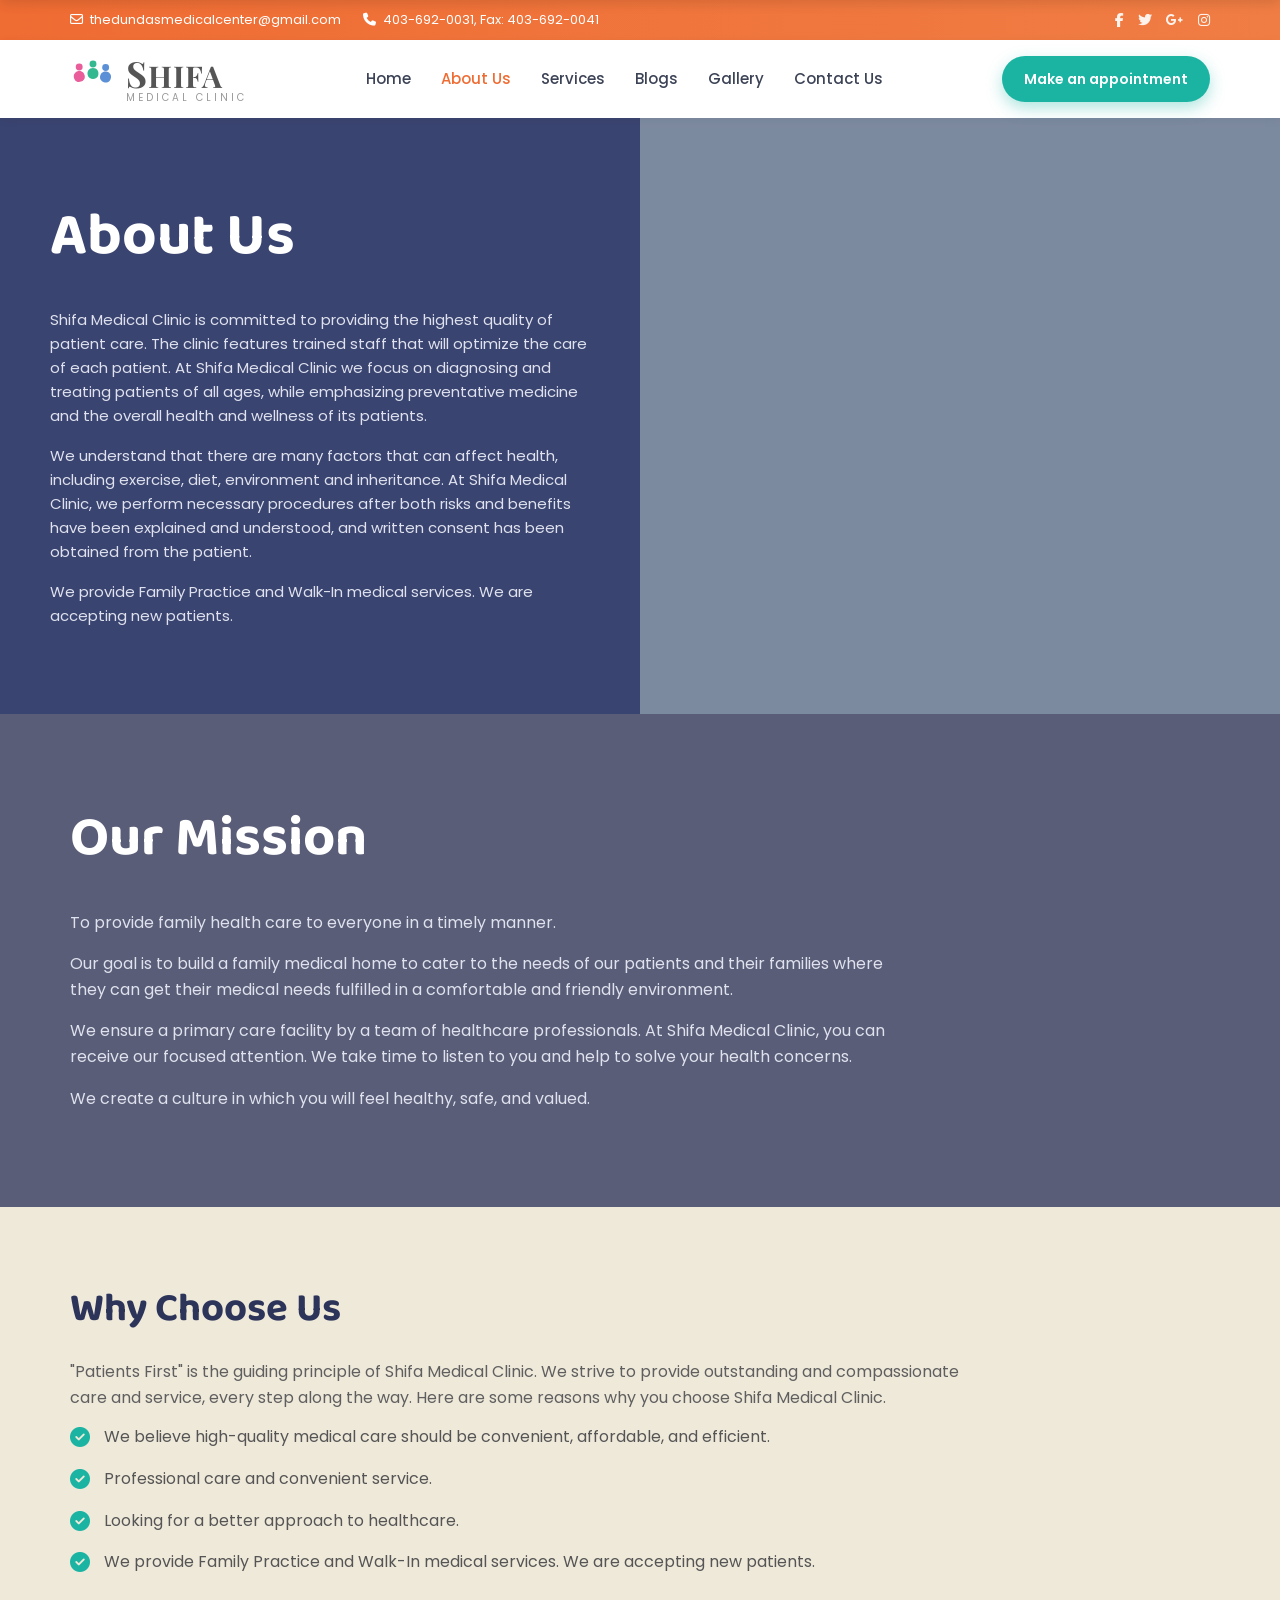
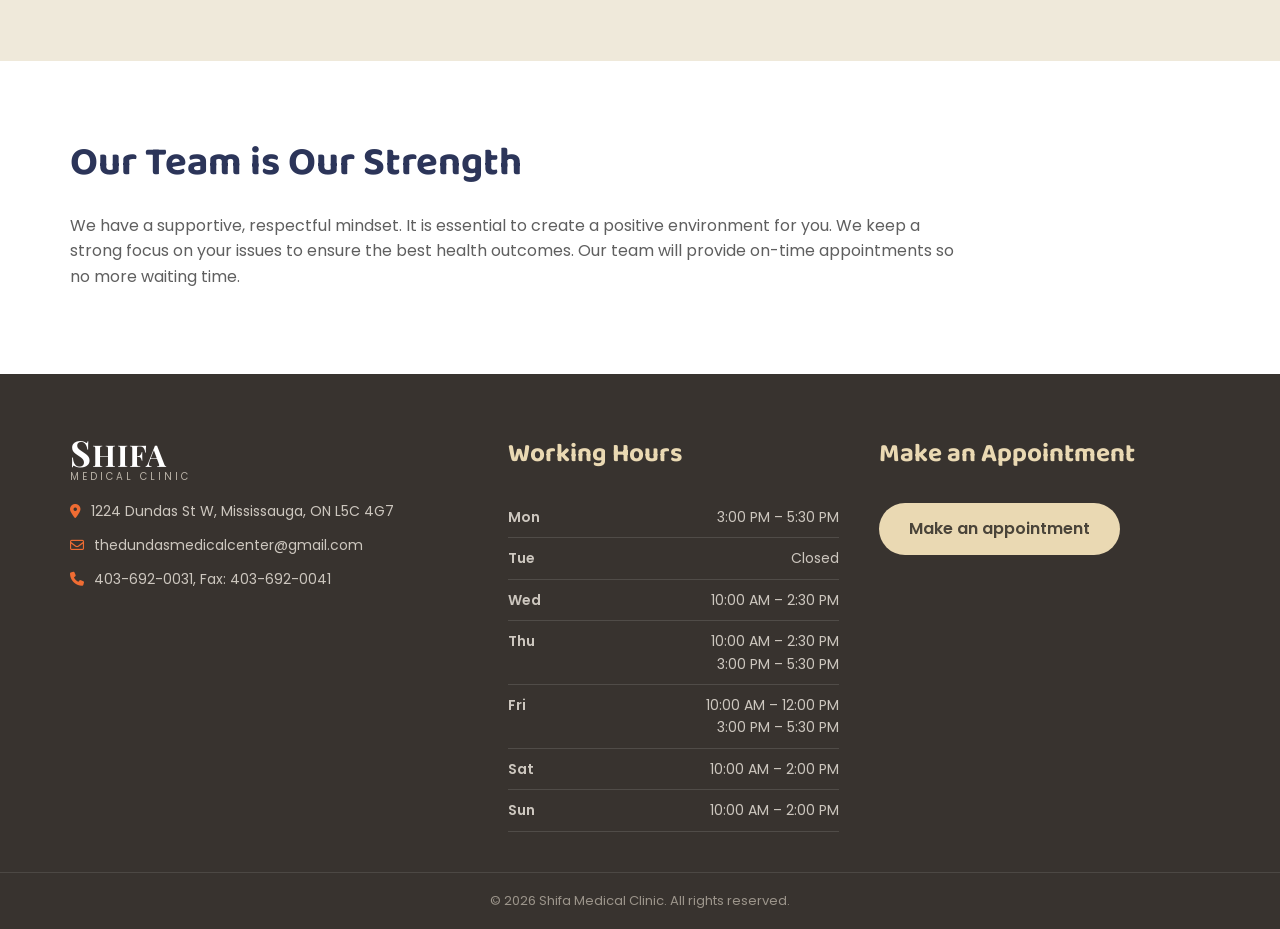
==== about.html @ 9378dd95 "Shifa Medical Clinic site (previous-style replica)" ====
<!DOCTYPE html>
<html lang="en">
<head>
  <meta charset="UTF-8" />
  <meta name="viewport" content="width=device-width, initial-scale=1.0" />
  <title>About Us — Shifa Medical Clinic</title>
  <meta name="description" content="Shifa Medical Clinic is committed to providing the highest quality of patient care in Mississauga, ON." />
  <link rel="preconnect" href="https://fonts.googleapis.com" />
  <link rel="preconnect" href="https://fonts.gstatic.com" crossorigin />
  <link href="https://fonts.googleapis.com/css2?family=Baloo+2:wght@500;600;700;800&family=Poppins:wght@300;400;500;600;700&family=Playfair+Display:wght@700&display=swap" rel="stylesheet" />
  <link rel="stylesheet" href="https://cdnjs.cloudflare.com/ajax/libs/font-awesome/6.5.1/css/all.min.css" />
  <link rel="stylesheet" href="css/style.css?v=2" />
</head>
<body>

  <div class="sticky-nav">
    <div class="container">
      <nav class="nav">
        <a href="index.html">Home</a>
        <a href="about.html" class="active">About Us</a>
        <a href="services.html">Services</a>
        <a href="blogs.html">Blogs</a>
        <a href="gallery.html">Gallery</a>
        <a href="contact.html">Contact Us</a>
      </nav>
    </div>
  </div>

  <div class="topbar">
    <div class="container">
      <div class="topbar-left">
        <span><i class="fa-regular fa-envelope"></i> thedundasmedicalcenter@gmail.com</span>
        <span><i class="fa-solid fa-phone"></i> 403-692-0031, Fax: 403-692-0041</span>
      </div>
      <div class="topbar-social">
        <a href="#" aria-label="Facebook"><i class="fa-brands fa-facebook-f"></i></a>
        <a href="#" aria-label="Twitter"><i class="fa-brands fa-twitter"></i></a>
        <a href="#" aria-label="Google"><i class="fa-brands fa-google-plus-g"></i></a>
        <a href="#" aria-label="Instagram"><i class="fa-brands fa-instagram"></i></a>
      </div>
    </div>
  </div>

  <header class="header">
    <div class="container">
      <a href="index.html" class="brand">
        <svg class="logo-mark" viewBox="0 0 80 70" xmlns="http://www.w3.org/2000/svg" aria-hidden="true">
          <g>
            <circle cx="16" cy="14" r="6" fill="#e85d9a"/>
            <path d="M16 21c7 0 11 6 9 13-1 4-5 6-9 6s-8-2-9-6c-2-7 2-13 9-13z" fill="#e85d9a" transform="rotate(-18 16 30)"/>
            <circle cx="40" cy="9" r="6" fill="#34b88f"/>
            <path d="M40 16c7 0 11 6 9 13-1 4-5 6-9 6s-8-2-9-6c-2-7 2-13 9-13z" fill="#34b88f"/>
            <circle cx="62" cy="15" r="6" fill="#5b8fd6"/>
            <path d="M62 22c7 0 11 6 9 13-1 4-5 6-9 6s-8-2-9-6c-2-7 2-13 9-13z" fill="#5b8fd6" transform="rotate(18 62 31)"/>
          </g>
        </svg>
        <span class="logo-text">
          <span class="shifa"><span>S</span>HIFA</span>
          <span class="sub">MEDICAL CLINIC</span>
        </span>
      </a>
      <nav class="nav">
        <a href="index.html">Home</a>
        <a href="about.html" class="active">About Us</a>
        <a href="services.html">Services</a>
        <a href="blogs.html">Blogs</a>
        <a href="gallery.html">Gallery</a>
        <a href="contact.html">Contact Us</a>
      </nav>
      <a href="contact.html" class="btn-appoint">Make an appointment</a>
      <button class="nav-toggle" aria-label="Menu"><i class="fa-solid fa-bars"></i></button>
    </div>
  </header>

  <!-- ===== About split ===== -->
  <section class="about-split">
    <div class="text">
      <h1>About Us</h1>
      <p>Shifa Medical Clinic is committed to providing the highest quality of patient care. The clinic features trained staff that will optimize the care of each patient. At Shifa Medical Clinic we focus on diagnosing and treating patients of all ages, while emphasizing preventative medicine and the overall health and wellness of its patients.</p>
      <p>We understand that there are many factors that can affect health, including exercise, diet, environment and inheritance. At Shifa Medical Clinic, we perform necessary procedures after both risks and benefits have been explained and understood, and written consent has been obtained from the patient.</p>
      <p>We provide Family Practice and Walk-In medical services. We are accepting new patients.</p>
    </div>
    <div class="img" style="background-image:url('https://images.unsplash.com/photo-1538108149393-fbbd81895907?auto=format&fit=crop&w=1200&q=80'); background-color:#7c8aa0;"></div>
  </section>

  <!-- ===== Our Mission ===== -->
  <section class="mission">
    <div class="container">
      <h2>Our Mission</h2>
      <p>To provide family health care to everyone in a timely manner.</p>
      <p>Our goal is to build a family medical home to cater to the needs of our patients and their families where they can get their medical needs fulfilled in a comfortable and friendly environment.</p>
      <p>We ensure a primary care facility by a team of healthcare professionals. At Shifa Medical Clinic, you can receive our focused attention. We take time to listen to you and help to solve your health concerns.</p>
      <p>We create a culture in which you will feel healthy, safe, and valued.</p>
    </div>
  </section>

  <!-- ===== Why choose us ===== -->
  <section class="about-block">
    <div class="container">
      <h2>Why Choose Us</h2>
      <p>"Patients First" is the guiding principle of Shifa Medical Clinic. We strive to provide outstanding and compassionate care and service, every step along the way. Here are some reasons why you choose Shifa Medical Clinic.</p>
      <ul class="check-list">
        <li><i class="fa-solid fa-circle-check"></i> We believe high-quality medical care should be convenient, affordable, and efficient.</li>
        <li><i class="fa-solid fa-circle-check"></i> Professional care and convenient service.</li>
        <li><i class="fa-solid fa-circle-check"></i> Looking for a better approach to healthcare.</li>
        <li><i class="fa-solid fa-circle-check"></i> We provide Family Practice and Walk-In medical services. We are accepting new patients.</li>
      </ul>
    </div>
  </section>

  <!-- ===== Team is our strength ===== -->
  <section class="about-block">
    <div class="container">
      <h2>Our Team is Our Strength</h2>
      <p>We have a supportive, respectful mindset. It is essential to create a positive environment for you. We keep a strong focus on your issues to ensure the best health outcomes. Our team will provide on-time appointments so no more waiting time.</p>
    </div>
  </section>

  <!-- ===== Footer ===== -->
  <footer class="footer">
    <div class="container">
      <div class="footer-grid">
        <div>
          <div class="brand shifa-white">
            <span class="logo-text">
              <span class="shifa"><span>S</span>HIFA</span>
              <span class="sub">MEDICAL CLINIC</span>
            </span>
          </div>
          <ul class="footer-contact">
            <li><i class="fa-solid fa-location-dot"></i> 1224 Dundas St W, Mississauga, ON L5C 4G7</li>
            <li><i class="fa-regular fa-envelope"></i> thedundasmedicalcenter@gmail.com</li>
            <li><i class="fa-solid fa-phone"></i> 403-692-0031, Fax: 403-692-0041</li>
          </ul>
        </div>
        <div>
          <h4>Working Hours</h4>
          <ul class="hours-list">
            <li><span>Mon</span><span>3:00 PM – 5:30 PM</span></li>
            <li><span>Tue</span><span>Closed</span></li>
            <li><span>Wed</span><span>10:00 AM – 2:30 PM</span></li>
            <li><span>Thu</span><span>10:00 AM – 2:30 PM<br>3:00 PM – 5:30 PM</span></li>
            <li><span>Fri</span><span>10:00 AM – 12:00 PM<br>3:00 PM – 5:30 PM</span></li>
            <li><span>Sat</span><span>10:00 AM – 2:00 PM</span></li>
            <li><span>Sun</span><span>10:00 AM – 2:00 PM</span></li>
          </ul>
        </div>
        <div>
          <h4>Make an Appointment</h4>
          <a href="contact.html" class="btn-cream">Make an appointment</a>
        </div>
      </div>
    </div>
    <div class="footer-bottom">© 2026 Shifa Medical Clinic. All rights reserved.</div>
  </footer>

  <button class="to-top" aria-label="Back to top"><i class="fa-solid fa-chevron-up"></i></button>
  <script src="js/main.js?v=2"></script>
</body>
</html>
---- css/style.css ----
/* =========================================================
   Shifa Medical Clinic — replica of the previous website
   ========================================================= */

:root {
  --orange: #ef6c33;
  --orange-dark: #e35d27;
  --orange-card: #e8773a;
  --teal: #1bb4a3;
  --teal-dark: #159486;
  --pink: #e587a9;
  --yellow: #f0a92e;
  --coral: #df5b43;
  --navy: #2c3559;
  --navy-soft: #3a4470;
  --cream: #efe9da;
  --cream-2: #f3eee2;
  --slate: #595d77;        /* doctors section */
  --footer: #38332f;       /* dark footer */
  --gold: #ead9b3;
  --text: #444;
  --muted: #8b8b8b;
}

* { margin: 0; padding: 0; box-sizing: border-box; }

html { scroll-behavior: smooth; }

body {
  font-family: "Poppins", "Segoe UI", Arial, sans-serif;
  color: var(--text);
  line-height: 1.6;
  background: #fff;
  overflow-x: hidden;
}

img { max-width: 100%; display: block; }
a { text-decoration: none; color: inherit; }
ul { list-style: none; }

h1, h2, h3, h4 { font-family: "Baloo 2", "Poppins", sans-serif; font-weight: 700; color: var(--navy); }

.container { width: 100%; max-width: 1180px; margin: 0 auto; padding: 0 20px; }

/* ---------- Top contact bar ---------- */
.topbar {
  background: linear-gradient(90deg, var(--orange) 0%, #f07d44 100%);
  color: #fff;
  font-size: 13px;
}
.topbar .container {
  display: flex;
  align-items: center;
  justify-content: space-between;
  min-height: 40px;
  flex-wrap: wrap;
  gap: 6px;
}
.topbar-left { display: flex; align-items: center; gap: 22px; flex-wrap: wrap; }
.topbar-left span { display: inline-flex; align-items: center; gap: 7px; }
.topbar-social { display: flex; align-items: center; gap: 14px; }
.topbar-social a { opacity: .9; transition: opacity .2s; font-size: 14px; }
.topbar-social a:hover { opacity: 1; }

/* ---------- Header / main nav ---------- */
.header {
  background: #fff;
  box-shadow: 0 2px 10px rgba(0, 0, 0, .05);
  position: relative;
  z-index: 60;
}
.header .container {
  display: flex;
  align-items: center;
  justify-content: space-between;
  min-height: 78px;
  gap: 20px;
}

/* Brand / logo */
.brand { display: flex; align-items: center; gap: 10px; }
.brand .logo-mark { width: 46px; height: 46px; flex-shrink: 0; }
.brand .logo-text { line-height: 1; }
.brand .logo-text .shifa {
  font-family: "Playfair Display", Georgia, serif;
  font-size: 30px;
  font-weight: 700;
  letter-spacing: 1px;
  color: #555;
}
.brand .logo-text .shifa span:first-child { font-size: 36px; }
.brand .logo-text .sub {
  display: block;
  font-size: 10px;
  letter-spacing: 3px;
  color: #9a9a9a;
  margin-top: 2px;
}

/* Nav links */
.nav { display: flex; align-items: center; gap: 30px; }
.nav a {
  font-size: 15px;
  font-weight: 500;
  color: #3c4356;
  transition: color .2s;
  position: relative;
}
.nav a:hover { color: var(--orange); }
.nav a.active { color: var(--orange); }

.btn-appoint {
  background: var(--teal);
  color: #fff !important;
  padding: 12px 22px;
  border-radius: 30px;
  font-size: 14px;
  font-weight: 600;
  white-space: nowrap;
  box-shadow: 0 6px 16px rgba(27, 180, 163, .35);
  transition: background .2s, transform .2s;
}
.btn-appoint:hover { background: var(--teal-dark); transform: translateY(-1px); }

.nav-toggle {
  display: none;
  background: none;
  border: none;
  font-size: 24px;
  color: var(--navy);
  cursor: pointer;
}

/* Sticky periwinkle nav appears on scroll */
.sticky-nav {
  position: fixed;
  top: 0; left: 0; right: 0;
  background: #9ca0d4;
  z-index: 200;
  transform: translateY(-100%);
  transition: transform .35s ease;
  box-shadow: 0 3px 12px rgba(0, 0, 0, .12);
}
.sticky-nav.show { transform: translateY(0); }
.sticky-nav .container {
  display: flex;
  align-items: center;
  justify-content: center;
  min-height: 52px;
}
.sticky-nav .nav a { color: #2f3556; }
.sticky-nav .nav a:hover, .sticky-nav .nav a.active { color: var(--orange); }

/* ---------- Hero slider ---------- */
.hero {
  position: relative;
  height: 560px;
  overflow: hidden;
  background: #cfd2da;
}
.slide {
  position: absolute;
  inset: 0;
  background-size: cover;
  background-position: center;
  display: flex;
  align-items: center;
  justify-content: center;
  text-align: center;
  opacity: 0;
  transition: opacity 1s ease;
  padding: 0 40px 120px;
}
.slide::before {
  content: "";
  position: absolute;
  inset: 0;
  background: rgba(255, 255, 255, .12);
}
.slide.active { opacity: 1; z-index: 2; }
.slide-text {
  position: relative;
  z-index: 3;
  max-width: 900px;
}
.slide-text h2 {
  font-size: 52px;
  line-height: 1.15;
  color: #fff;
  text-shadow: 0 2px 14px rgba(0, 0, 0, .35);
}
.slide-text h2 .accent { color: var(--orange); }
.slide-text .phone {
  margin-top: 14px;
  font-size: 30px;
  font-weight: 600;
  color: #fff;
  text-shadow: 0 2px 10px rgba(0, 0, 0, .35);
}
.slide.dark .slide-text h2 { color: #2f3340; text-shadow: none; }

.hero-arrow {
  position: absolute;
  top: 45%;
  z-index: 10;
  width: 46px; height: 46px;
  border-radius: 50%;
  background: rgba(54, 60, 100, .7);
  color: #fff;
  border: none;
  cursor: pointer;
  display: grid;
  place-items: center;
  font-size: 16px;
  transition: background .2s;
}
.hero-arrow:hover { background: rgba(54, 60, 100, .95); }
.hero-arrow.prev { left: 18px; }
.hero-arrow.next { right: 18px; }

/* ---------- Three feature cards ---------- */
.feature-cards {
  position: relative;
  z-index: 20;
  margin-top: -110px;
}
.feature-cards .grid {
  display: grid;
  grid-template-columns: repeat(3, 1fr);
  gap: 26px;
}
.fcard {
  border-radius: 4px;
  padding: 36px 30px 40px;
  color: #fff;
  text-align: center;
  box-shadow: 0 18px 40px rgba(0, 0, 0, .18);
  min-height: 250px;
}
.fcard .ficon { font-size: 46px; margin-bottom: 14px; }
.fcard h3 { color: #fff; font-size: 24px; margin-bottom: 12px; }
.fcard p { font-size: 14px; opacity: .95; }
.fcard.pink { background: var(--pink); }
.fcard.teal { background: var(--teal); text-align: left; }
.fcard.teal .ficon, .fcard.teal h3 { text-align: center; }
.fcard.orange { background: var(--orange-card); }

/* live open/closed status badge */
.clinic-status {
  display: flex;
  align-items: center;
  gap: 9px;
  width: fit-content;
  margin: 0 auto 16px;
  background: rgba(255, 255, 255, .18);
  border-radius: 30px;
  padding: 6px 16px;
  font-size: 13px;
  font-weight: 600;
  letter-spacing: .4px;
  color: #fff;
}
.clinic-status .dot {
  width: 10px; height: 10px;
  border-radius: 50%;
  background: #e0e0e0;
  flex-shrink: 0;
}
.clinic-status.open .dot {
  background: #2fe07a;
  box-shadow: 0 0 0 0 rgba(47, 224, 122, .7);
  animation: clinic-pulse 1.6s infinite;
}
@keyframes clinic-pulse {
  0% { box-shadow: 0 0 0 0 rgba(47, 224, 122, .6); }
  70% { box-shadow: 0 0 0 9px rgba(47, 224, 122, 0); }
  100% { box-shadow: 0 0 0 0 rgba(47, 224, 122, 0); }
}
.hours-list li.today {
  background: rgba(255, 255, 255, .16);
  border-radius: 6px;
  margin: 0 -12px;
  padding-left: 12px;
  padding-right: 12px;
}

/* today-only opening hours card */
.clinic-today { text-align: center; }
.clinic-today .clinic-status { margin-bottom: 18px; }
.today-label {
  font-size: 12px;
  letter-spacing: 2.5px;
  text-transform: uppercase;
  opacity: .85;
}
.today-hours {
  margin-top: 8px;
  font-family: "Baloo 2", sans-serif;
  font-weight: 700;
  font-size: 28px;
  line-height: 1.3;
}
.today-hours .line { display: block; }
.today-address {
  margin-top: 16px;
  font-size: 13px;
  opacity: .9;
}

.hours-list { margin-top: 6px; }
.hours-list li {
  display: flex;
  justify-content: space-between;
  align-items: flex-start;
  gap: 16px;
  padding: 9px 0;
  font-size: 14px;
  border-bottom: 1px solid rgba(255, 255, 255, .25);
}
.hours-list li span:first-child { font-weight: 600; white-space: nowrap; }
.hours-list li span:last-child { text-align: right; }

.btn-outline-white {
  display: inline-block;
  margin-top: 18px;
  border: 2px solid rgba(255, 255, 255, .85);
  color: #fff;
  padding: 10px 26px;
  border-radius: 30px;
  font-size: 14px;
  font-weight: 600;
  transition: background .2s, color .2s;
}
.btn-outline-white:hover { background: #fff; color: var(--orange-card); }

/* ---------- Why choose us + feedback ---------- */
.why-section { background: var(--cream); padding: 80px 0 90px; }
.why-grid {
  display: grid;
  grid-template-columns: 1fr 1fr;
  gap: 60px;
}
.section-title { font-size: 44px; color: var(--navy); margin-bottom: 22px; }
.why-section p.lead { color: #6c6c6c; margin-bottom: 26px; }
.check-list li {
  display: flex;
  align-items: flex-start;
  gap: 14px;
  margin-bottom: 16px;
  color: #555;
}
.check-list li i {
  color: var(--teal);
  font-size: 20px;
  margin-top: 3px;
  flex-shrink: 0;
}

/* feedback form */
.feedback-form label {
  display: block;
  font-size: 14px;
  color: #555;
  margin: 14px 0 6px;
}
.feedback-form input,
.feedback-form textarea {
  width: 100%;
  background: rgba(255, 255, 255, .6);
  border: 1px solid #e2dccb;
  border-radius: 3px;
  padding: 12px 14px;
  font-family: inherit;
  font-size: 14px;
  color: #444;
}
.feedback-form input:focus,
.feedback-form textarea:focus { outline: 2px solid var(--orange); background: #fff; }
.form-row { display: grid; grid-template-columns: 1fr 1fr; gap: 18px; }
.captcha-row { display: flex; align-items: center; gap: 18px; margin-top: 20px; }
.captcha-row .q { font-size: 15px; color: #555; }
.captcha-row input { width: 80px; }
.btn-submit {
  background: var(--orange);
  color: #fff;
  border: none;
  padding: 12px 40px;
  border-radius: 30px;
  font-size: 15px;
  font-weight: 600;
  cursor: pointer;
  transition: background .2s;
}
.btn-submit:hover { background: var(--orange-dark); }
.form-msg { margin-top: 14px; color: var(--teal-dark); font-weight: 600; display: none; }

/* ---------- Services (home, orange bg) ---------- */
.services-home { background: var(--yellow); padding: 70px 0 80px; }
.svc-grid {
  display: grid;
  grid-template-columns: repeat(3, 1fr);
  gap: 50px 30px;
}
.svc-item { text-align: center; padding: 0 10px; }
.svc-circle {
  width: 130px; height: 130px;
  border-radius: 50%;
  background: var(--coral);
  color: #fff;
  display: grid;
  place-items: center;
  font-size: 52px;
  margin: 0 auto 18px;
  box-shadow: 0 10px 22px rgba(0, 0, 0, .12);
}
.svc-item h3 { color: #fff; font-size: 26px; font-weight: 600; margin-bottom: 10px; }
.svc-item p { color: #fff; font-size: 14px; font-weight: 500; opacity: .95; }
.services-home .center-btn { text-align: center; margin-top: 55px; }
.btn-view-all {
  display: inline-flex;
  align-items: center;
  gap: 10px;
  border: 2px solid #fff;
  color: #fff;
  padding: 13px 34px;
  border-radius: 30px;
  font-weight: 600;
  letter-spacing: 1px;
  transition: background .2s, color .2s;
}
.btn-view-all:hover { background: #fff; color: var(--coral); }

/* ---------- Doctors section ---------- */
.doctors { background: var(--slate); padding: 70px 0 80px; text-align: center; }
.doctors h2 { color: var(--gold); font-size: 40px; letter-spacing: 1px; }
.doctors .sub { color: #d8d9e2; max-width: 720px; margin: 14px auto 50px; font-size: 15px; }
.team-cols {
  display: grid;
  grid-template-columns: 1fr 1fr;
  gap: 60px;
}
.team-col > h3 { color: var(--gold); font-size: 30px; margin-bottom: 30px; }
.team-row { display: flex; justify-content: center; gap: 40px; flex-wrap: wrap; }
.person { width: 200px; }
.person .avatar { width: 150px; height: 170px; margin: 0 auto 14px; }
.person h4 { color: var(--gold); font-size: 20px; font-family: "Baloo 2", sans-serif; }
.person .deg { color: #d8d9e2; font-size: 13px; margin-top: 2px; }

/* ---------- Footer ---------- */
.footer { background: var(--footer); color: #cdc7bf; padding: 60px 0 0; }
.footer-grid {
  display: grid;
  grid-template-columns: 1.2fr 1fr 1fr;
  gap: 40px;
  padding-bottom: 40px;
}
.footer .shifa-white .shifa {
  font-family: "Playfair Display", Georgia, serif;
  font-size: 30px;
  color: #fff;
  letter-spacing: 1px;
}
.footer .shifa-white .sub { font-size: 10px; letter-spacing: 3px; color: #b9b2a7; }
.footer .brand { margin-bottom: 18px; }
.footer-contact li { display: flex; gap: 10px; margin-bottom: 12px; font-size: 14px; align-items: flex-start; }
.footer-contact li i { color: var(--orange); margin-top: 4px; }
.footer h4 { color: var(--gold); font-size: 26px; margin-bottom: 22px; }
.footer .hours-list li { border-color: rgba(255, 255, 255, .12); color: #cdc7bf; }
.btn-cream {
  display: inline-block;
  background: var(--gold);
  color: #4a4439;
  padding: 13px 30px;
  border-radius: 30px;
  font-weight: 600;
  margin-top: 6px;
  transition: filter .2s;
}
.btn-cream:hover { filter: brightness(1.05); }
.footer-bottom {
  border-top: 1px solid rgba(255, 255, 255, .1);
  text-align: center;
  padding: 18px 0;
  font-size: 13px;
  color: #9c958b;
}

/* ---------- Scroll-to-top ---------- */
.to-top {
  position: fixed;
  right: 22px; bottom: 22px;
  width: 46px; height: 46px;
  border-radius: 50%;
  background: var(--teal);
  color: #fff;
  border: none;
  cursor: pointer;
  display: grid;
  place-items: center;
  font-size: 18px;
  opacity: 0;
  pointer-events: none;
  transition: opacity .3s, background .2s;
  z-index: 150;
  box-shadow: 0 6px 16px rgba(0, 0, 0, .2);
}
.to-top.show { opacity: 1; pointer-events: auto; }
.to-top:hover { background: var(--teal-dark); }

/* ---------- Generic page banner ---------- */
.page-hero {
  background: var(--slate);
  color: #fff;
  padding: 70px 0;
}
.page-hero h1 { color: #fff; font-size: 56px; }

/* ---------- About ---------- */
.about-split { display: grid; grid-template-columns: 1fr 1fr; }
.about-split .text {
  background: var(--navy-soft);
  color: #fff;
  padding: 70px 50px;
}
.about-split .text h1 { color: #fff; font-size: 60px; margin-bottom: 24px; }
.about-split .text p { color: #dfe2ee; margin-bottom: 16px; font-size: 15px; }
.about-split .img { background-size: cover; background-position: center; min-height: 400px; }

.mission {
  background: var(--slate);
  color: #fff;
  padding: 80px 0;
}
.mission h2 { color: #fff; font-size: 56px; margin-bottom: 26px; }
.mission p { color: #dfe2ee; margin-bottom: 16px; max-width: 820px; }

.about-block { padding: 70px 0; }
.about-block:nth-child(even) { background: var(--cream); }
.about-block h2 { font-size: 40px; margin-bottom: 18px; }
.about-block p { color: #5f5f5f; margin-bottom: 14px; max-width: 900px; }

/* ---------- Services page ---------- */
.services-page { background: var(--cream-2); padding: 70px 0 80px; }
.svc-page-grid {
  display: grid;
  grid-template-columns: repeat(3, 1fr);
  gap: 50px 36px;
}
.svc-card { text-align: center; }
.svc-card .circle {
  width: 150px; height: 150px;
  border-radius: 50%;
  background: var(--teal);
  color: #fff;
  display: grid; place-items: center;
  font-size: 62px;
  margin: 0 auto 22px;
}
.svc-card h3 { color: var(--teal-dark); font-size: 26px; margin-bottom: 12px; }
.svc-card p { color: #777; font-size: 14px; margin-bottom: 18px; }
.btn-details {
  display: inline-block;
  background: var(--teal);
  color: #fff;
  padding: 10px 26px;
  border-radius: 30px;
  font-size: 14px;
  font-weight: 600;
  transition: background .2s;
}
.btn-details:hover { background: var(--teal-dark); }

/* service detail blocks */
.svc-detail { padding: 60px 0; border-bottom: 1px solid #eee; }
.svc-detail:nth-child(even) { background: var(--cream); }
.svc-detail-grid { display: grid; grid-template-columns: 160px 1fr 220px; gap: 36px; align-items: start; }
.svc-detail .d-circle {
  width: 150px; height: 150px;
  border-radius: 50%;
  background: var(--coral);
  color: #fff;
  display: grid; place-items: center;
  font-size: 60px;
}
.svc-detail h2 { color: var(--coral); font-size: 34px; margin-bottom: 16px; }
.svc-detail p { color: #666; margin-bottom: 12px; }
.svc-detail ul.bullets { margin: 10px 0 0 0; }
.svc-detail ul.bullets li {
  position: relative;
  padding: 8px 0 8px 0;
  border-bottom: 1px solid #e7e2d5;
  color: #666;
}
.svc-sidebar h4 { color: var(--coral); font-size: 26px; margin-bottom: 16px; }
.svc-sidebar li { padding: 7px 0; color: var(--coral); opacity: .85; }
.svc-sidebar li a:hover { text-decoration: underline; }

/* ---------- Blogs ---------- */
.blogs-page { padding: 70px 0 80px; }
.blog-grid {
  display: grid;
  grid-template-columns: repeat(3, 1fr);
  gap: 30px;
}
.blog-card {
  position: relative;
  border-radius: 4px;
  overflow: hidden;
  min-height: 230px;
  display: flex;
  align-items: flex-end;
  color: #fff;
  background-size: cover;
  background-position: center;
  box-shadow: 0 8px 20px rgba(0, 0, 0, .08);
}
.blog-card::after {
  content: "";
  position: absolute; inset: 0;
  background: linear-gradient(180deg, rgba(0,0,0,0) 40%, rgba(0,0,0,.55) 100%);
}
.blog-card h3 {
  position: relative;
  z-index: 2;
  color: #fff;
  font-size: 19px;
  padding: 20px;
  line-height: 1.35;
}
.blog-card:hover h3 { color: var(--orange); }

/* ---------- Gallery ---------- */
.gallery-page { padding: 60px 0 80px; }
.gallery-title { text-align: center; font-size: 56px; color: var(--orange); margin-bottom: 40px; }
.gallery-grid {
  display: grid;
  grid-template-columns: repeat(4, 1fr);
  gap: 12px;
}
.gallery-grid .tile {
  aspect-ratio: 4 / 3;
  background: var(--teal);
  background-size: cover;
  background-position: center;
  display: grid;
  place-items: center;
  color: rgba(255,255,255,.85);
  font-size: 34px;
  border-radius: 3px;
  overflow: hidden;
}
.gallery-grid .tile img { width: 100%; height: 100%; object-fit: cover; }
.gallery-note { text-align: center; color: var(--muted); margin-top: 24px; font-size: 14px; }

/* ---------- Contact ---------- */
.contact-page { background: var(--orange); color: #fff; padding: 60px 0 70px; }
.contact-grid { display: grid; grid-template-columns: 1.3fr 1fr; gap: 50px; }
.contact-page h2 { color: #fff; font-size: 34px; margin-bottom: 26px; max-width: 480px; }
.contact-form input,
.contact-form textarea {
  width: 100%;
  background: #f0ece2;
  border: none;
  border-radius: 3px;
  padding: 14px;
  margin-bottom: 16px;
  font-family: inherit;
  font-size: 14px;
  color: #444;
}
.contact-form .two { display: grid; grid-template-columns: 1fr 1fr; gap: 16px; }
.btn-send {
  background: #f0ece2;
  color: #555;
  border: none;
  padding: 12px 34px;
  border-radius: 30px;
  font-weight: 600;
  cursor: pointer;
  transition: filter .2s;
}
.btn-send:hover { filter: brightness(.96); }
.contact-info .brand { margin-bottom: 20px; }
.contact-info .shifa-white .shifa { font-family: "Playfair Display", serif; font-size: 30px; color: #fff; letter-spacing: 1px; }
.contact-info .shifa-white .sub { font-size: 10px; letter-spacing: 3px; color: rgba(255,255,255,.8); }
.contact-info p { margin-bottom: 12px; font-size: 14px; }
.contact-info h3 { color: #fff; font-size: 28px; margin: 8px 0 14px; }
.contact-info .hours-list li { border-color: rgba(255, 255, 255, .3); }
.map-wrap { margin-top: 0; }
.map-wrap iframe { width: 100%; height: 360px; border: 0; display: block; }

/* ---------- Responsive ---------- */
@media (max-width: 900px) {
  .nav {
    display: none;
    position: absolute;
    top: 100%; left: 0; right: 0;
    background: #fff;
    flex-direction: column;
    gap: 0;
    padding: 10px 20px 20px;
    box-shadow: 0 12px 20px rgba(0,0,0,.1);
  }
  .nav.open { display: flex; }
  .nav a { padding: 12px 0; width: 100%; border-bottom: 1px solid #f0f0f0; }
  .nav-toggle { display: block; }
  .header .btn-appoint { display: none; }
  .sticky-nav { display: none; }

  .why-grid, .svc-grid, .svc-page-grid, .blog-grid,
  .team-cols, .footer-grid, .about-split, .contact-grid,
  .feature-cards .grid { grid-template-columns: 1fr; }
  .svc-grid, .svc-page-grid, .blog-grid { gap: 30px; }
  .gallery-grid { grid-template-columns: repeat(2, 1fr); }
  .svc-detail-grid { grid-template-columns: 1fr; }
  .feature-cards { margin-top: -80px; }
  .slide-text h2 { font-size: 32px; }
  .slide-text .phone { font-size: 22px; }
  .hero { height: 480px; }
  .section-title, .page-hero h1, .about-split .text h1, .mission h2, .gallery-title { font-size: 36px; }
  .form-row, .contact-form .two { grid-template-columns: 1fr; }
}

@media (max-width: 560px) {
  .gallery-grid { grid-template-columns: 1fr; }
  .topbar { font-size: 12px; }
  .topbar-left { gap: 12px; }
}
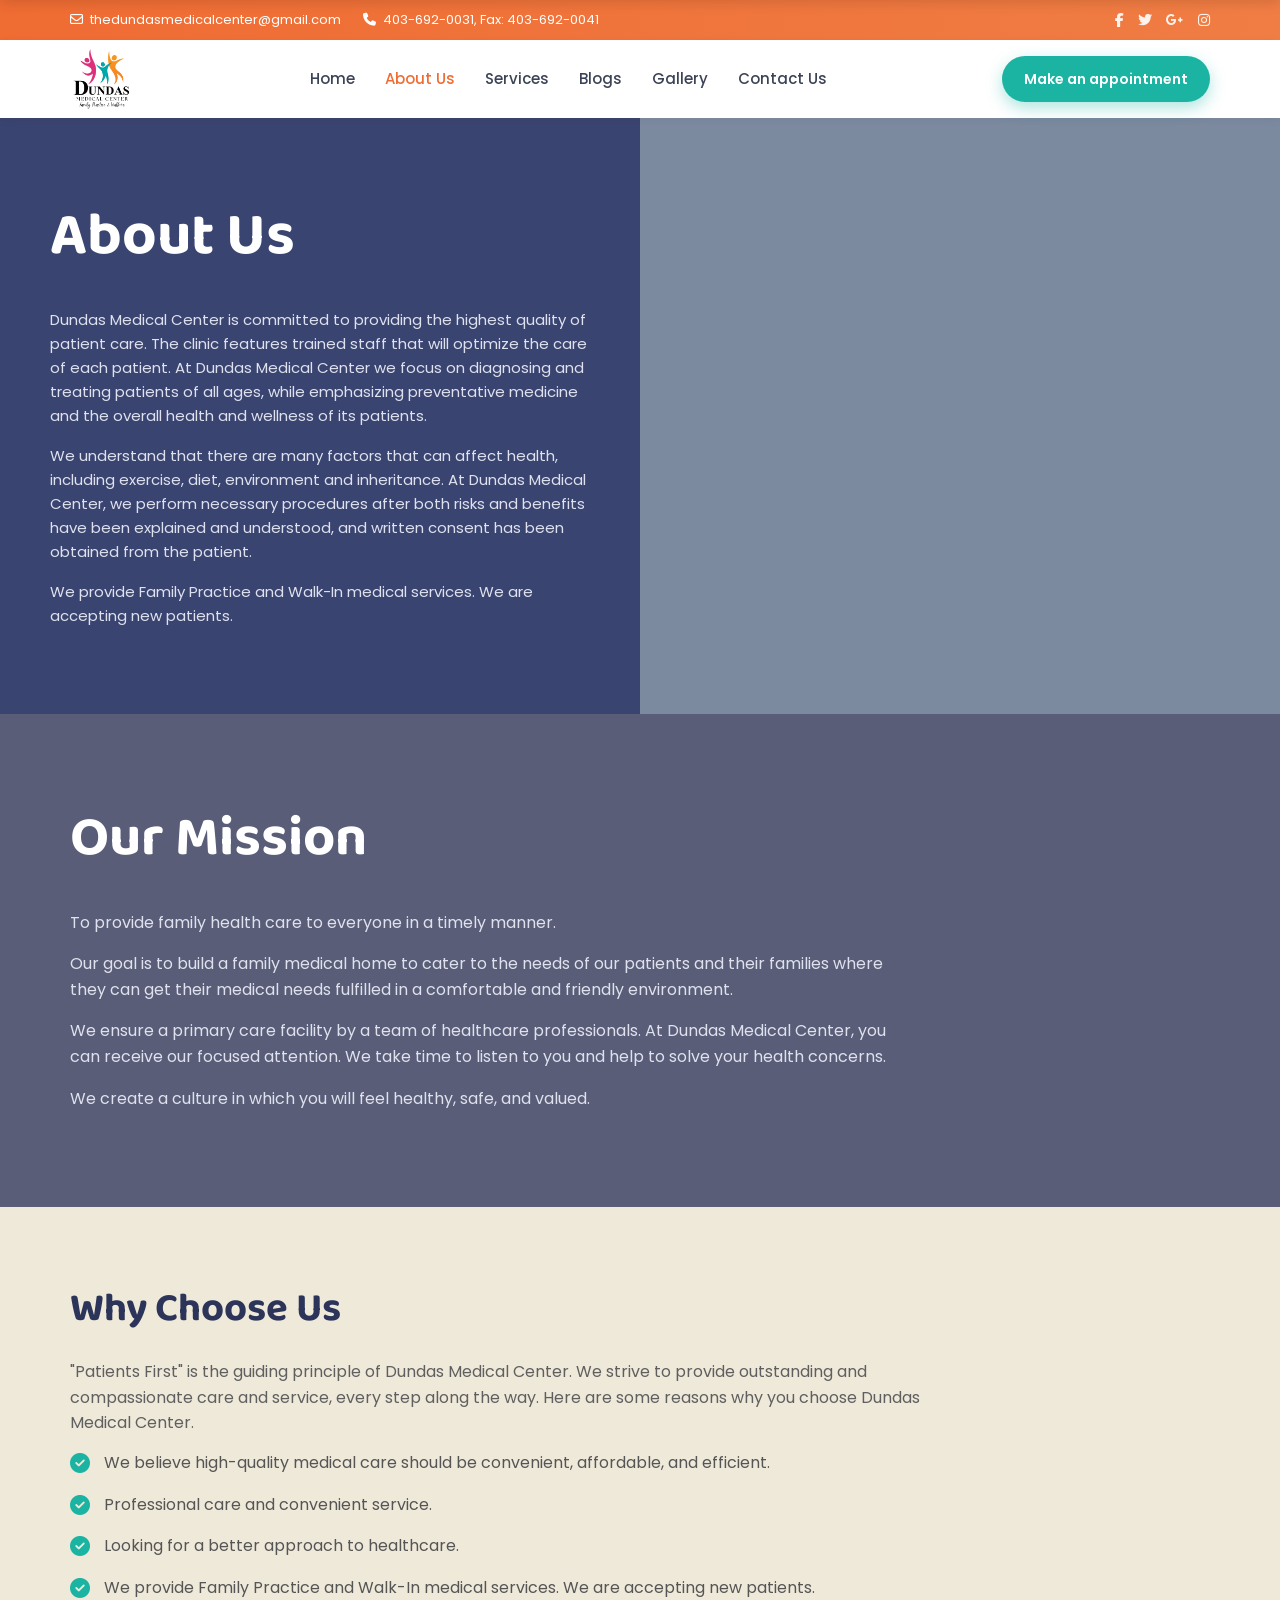
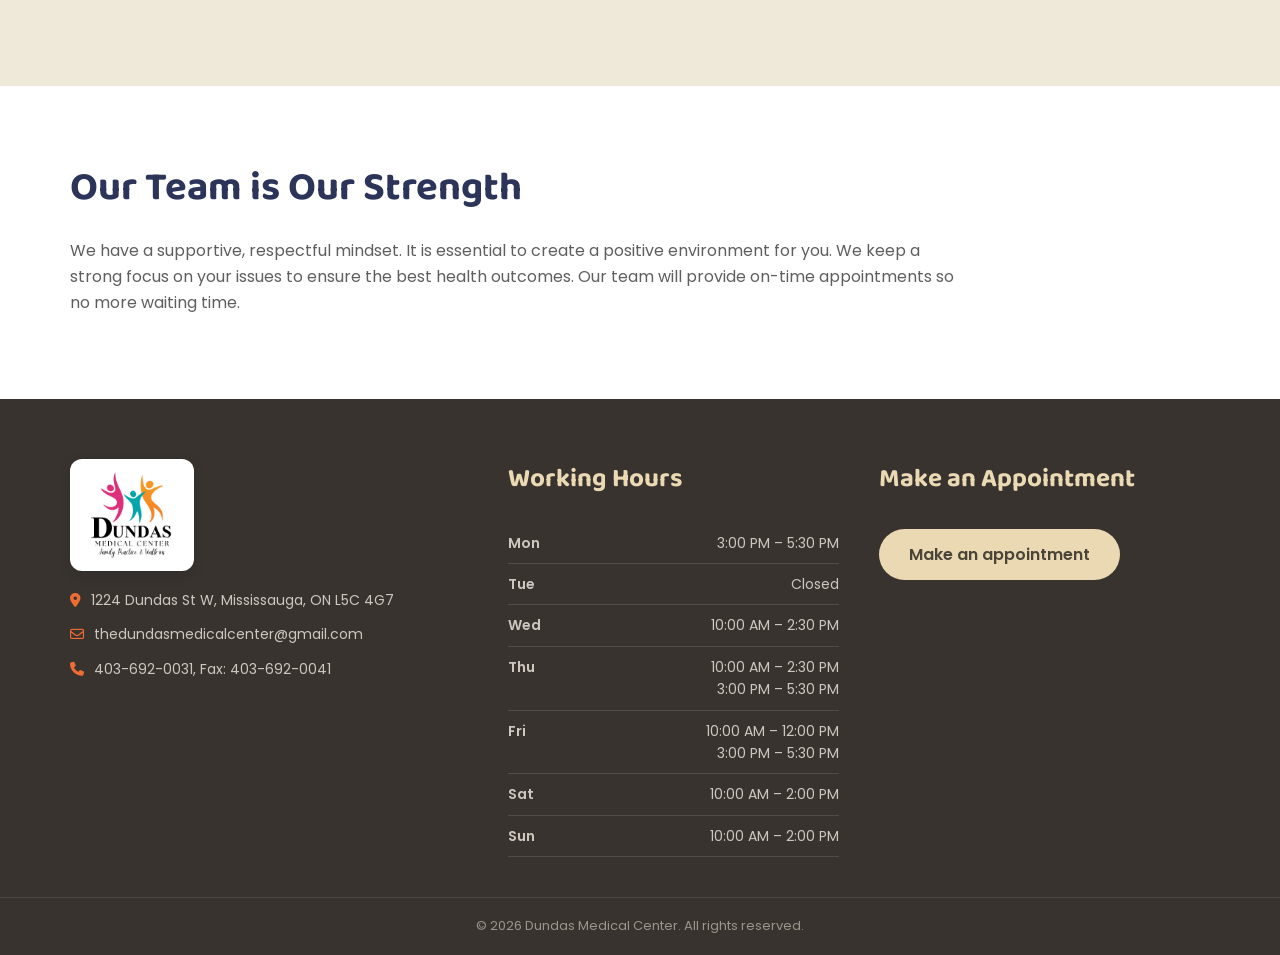
==== commit 0bfe48b5: "Rebrand to Dundas Medical Center with official logo" ====
--- a/about.html
+++ b/about.html
@@ -3,13 +3,13 @@
 <head>
   <meta charset="UTF-8" />
   <meta name="viewport" content="width=device-width, initial-scale=1.0" />
-  <title>About Us — Shifa Medical Clinic</title>
-  <meta name="description" content="Shifa Medical Clinic is committed to providing the highest quality of patient care in Mississauga, ON." />
+  <title>About Us — Dundas Medical Center</title>
+  <meta name="description" content="Dundas Medical Center is committed to providing the highest quality of patient care in Mississauga, ON." />
   <link rel="preconnect" href="https://fonts.googleapis.com" />
   <link rel="preconnect" href="https://fonts.gstatic.com" crossorigin />
   <link href="https://fonts.googleapis.com/css2?family=Baloo+2:wght@500;600;700;800&family=Poppins:wght@300;400;500;600;700&family=Playfair+Display:wght@700&display=swap" rel="stylesheet" />
   <link rel="stylesheet" href="https://cdnjs.cloudflare.com/ajax/libs/font-awesome/6.5.1/css/all.min.css" />
-  <link rel="stylesheet" href="css/style.css?v=2" />
+  <link rel="stylesheet" href="css/style.css?v=4" />
 </head>
 <body>
 
@@ -44,20 +44,7 @@
   <header class="header">
     <div class="container">
       <a href="index.html" class="brand">
-        <svg class="logo-mark" viewBox="0 0 80 70" xmlns="http://www.w3.org/2000/svg" aria-hidden="true">
-          <g>
-            <circle cx="16" cy="14" r="6" fill="#e85d9a"/>
-            <path d="M16 21c7 0 11 6 9 13-1 4-5 6-9 6s-8-2-9-6c-2-7 2-13 9-13z" fill="#e85d9a" transform="rotate(-18 16 30)"/>
-            <circle cx="40" cy="9" r="6" fill="#34b88f"/>
-            <path d="M40 16c7 0 11 6 9 13-1 4-5 6-9 6s-8-2-9-6c-2-7 2-13 9-13z" fill="#34b88f"/>
-            <circle cx="62" cy="15" r="6" fill="#5b8fd6"/>
-            <path d="M62 22c7 0 11 6 9 13-1 4-5 6-9 6s-8-2-9-6c-2-7 2-13 9-13z" fill="#5b8fd6" transform="rotate(18 62 31)"/>
-          </g>
-        </svg>
-        <span class="logo-text">
-          <span class="shifa"><span>S</span>HIFA</span>
-          <span class="sub">MEDICAL CLINIC</span>
-        </span>
+        <img class="brand-logo" src="images/Dundas.png" alt="Dundas Medical Center" />
       </a>
       <nav class="nav">
         <a href="index.html">Home</a>
@@ -76,8 +63,8 @@
   <section class="about-split">
     <div class="text">
       <h1>About Us</h1>
-      <p>Shifa Medical Clinic is committed to providing the highest quality of patient care. The clinic features trained staff that will optimize the care of each patient. At Shifa Medical Clinic we focus on diagnosing and treating patients of all ages, while emphasizing preventative medicine and the overall health and wellness of its patients.</p>
-      <p>We understand that there are many factors that can affect health, including exercise, diet, environment and inheritance. At Shifa Medical Clinic, we perform necessary procedures after both risks and benefits have been explained and understood, and written consent has been obtained from the patient.</p>
+      <p>Dundas Medical Center is committed to providing the highest quality of patient care. The clinic features trained staff that will optimize the care of each patient. At Dundas Medical Center we focus on diagnosing and treating patients of all ages, while emphasizing preventative medicine and the overall health and wellness of its patients.</p>
+      <p>We understand that there are many factors that can affect health, including exercise, diet, environment and inheritance. At Dundas Medical Center, we perform necessary procedures after both risks and benefits have been explained and understood, and written consent has been obtained from the patient.</p>
       <p>We provide Family Practice and Walk-In medical services. We are accepting new patients.</p>
     </div>
     <div class="img" style="background-image:url('https://images.unsplash.com/photo-1538108149393-fbbd81895907?auto=format&fit=crop&w=1200&q=80'); background-color:#7c8aa0;"></div>
@@ -89,7 +76,7 @@
       <h2>Our Mission</h2>
       <p>To provide family health care to everyone in a timely manner.</p>
       <p>Our goal is to build a family medical home to cater to the needs of our patients and their families where they can get their medical needs fulfilled in a comfortable and friendly environment.</p>
-      <p>We ensure a primary care facility by a team of healthcare professionals. At Shifa Medical Clinic, you can receive our focused attention. We take time to listen to you and help to solve your health concerns.</p>
+      <p>We ensure a primary care facility by a team of healthcare professionals. At Dundas Medical Center, you can receive our focused attention. We take time to listen to you and help to solve your health concerns.</p>
       <p>We create a culture in which you will feel healthy, safe, and valued.</p>
     </div>
   </section>
@@ -98,7 +85,7 @@
   <section class="about-block">
     <div class="container">
       <h2>Why Choose Us</h2>
-      <p>"Patients First" is the guiding principle of Shifa Medical Clinic. We strive to provide outstanding and compassionate care and service, every step along the way. Here are some reasons why you choose Shifa Medical Clinic.</p>
+      <p>"Patients First" is the guiding principle of Dundas Medical Center. We strive to provide outstanding and compassionate care and service, every step along the way. Here are some reasons why you choose Dundas Medical Center.</p>
       <ul class="check-list">
         <li><i class="fa-solid fa-circle-check"></i> We believe high-quality medical care should be convenient, affordable, and efficient.</li>
         <li><i class="fa-solid fa-circle-check"></i> Professional care and convenient service.</li>
@@ -121,11 +108,8 @@
     <div class="container">
       <div class="footer-grid">
         <div>
-          <div class="brand shifa-white">
-            <span class="logo-text">
-              <span class="shifa"><span>S</span>HIFA</span>
-              <span class="sub">MEDICAL CLINIC</span>
-            </span>
+          <div class="brand">
+            <span class="logo-badge"><img src="images/Dundas.png" alt="Dundas Medical Center" /></span>
           </div>
           <ul class="footer-contact">
             <li><i class="fa-solid fa-location-dot"></i> 1224 Dundas St W, Mississauga, ON L5C 4G7</li>
@@ -151,10 +135,10 @@
         </div>
       </div>
     </div>
-    <div class="footer-bottom">© 2026 Shifa Medical Clinic. All rights reserved.</div>
+    <div class="footer-bottom">© 2026 Dundas Medical Center. All rights reserved.</div>
   </footer>
 
   <button class="to-top" aria-label="Back to top"><i class="fa-solid fa-chevron-up"></i></button>
-  <script src="js/main.js?v=2"></script>
+  <script src="js/main.js?v=4"></script>
 </body>
 </html>
--- a/css/style.css
+++ b/css/style.css
@@ -80,6 +80,15 @@
 /* Brand / logo */
 .brand { display: flex; align-items: center; gap: 10px; }
 .brand .logo-mark { width: 46px; height: 46px; flex-shrink: 0; }
+.brand-logo { height: 64px; width: auto; display: block; }
+.logo-badge {
+  display: inline-flex;
+  background: #fff;
+  border-radius: 12px;
+  padding: 10px 16px;
+  box-shadow: 0 4px 14px rgba(0, 0, 0, .12);
+}
+.logo-badge img { height: 92px; width: auto; display: block; }
 .brand .logo-text { line-height: 1; }
 .brand .logo-text .shifa {
   font-family: "Playfair Display", Georgia, serif;
@@ -705,6 +714,8 @@
   .nav a { padding: 12px 0; width: 100%; border-bottom: 1px solid #f0f0f0; }
   .nav-toggle { display: block; }
   .header .btn-appoint { display: none; }
+  .brand-logo { height: 50px; }
+  .logo-badge img { height: 76px; }
   .sticky-nav { display: none; }
 
   .why-grid, .svc-grid, .svc-page-grid, .blog-grid,
